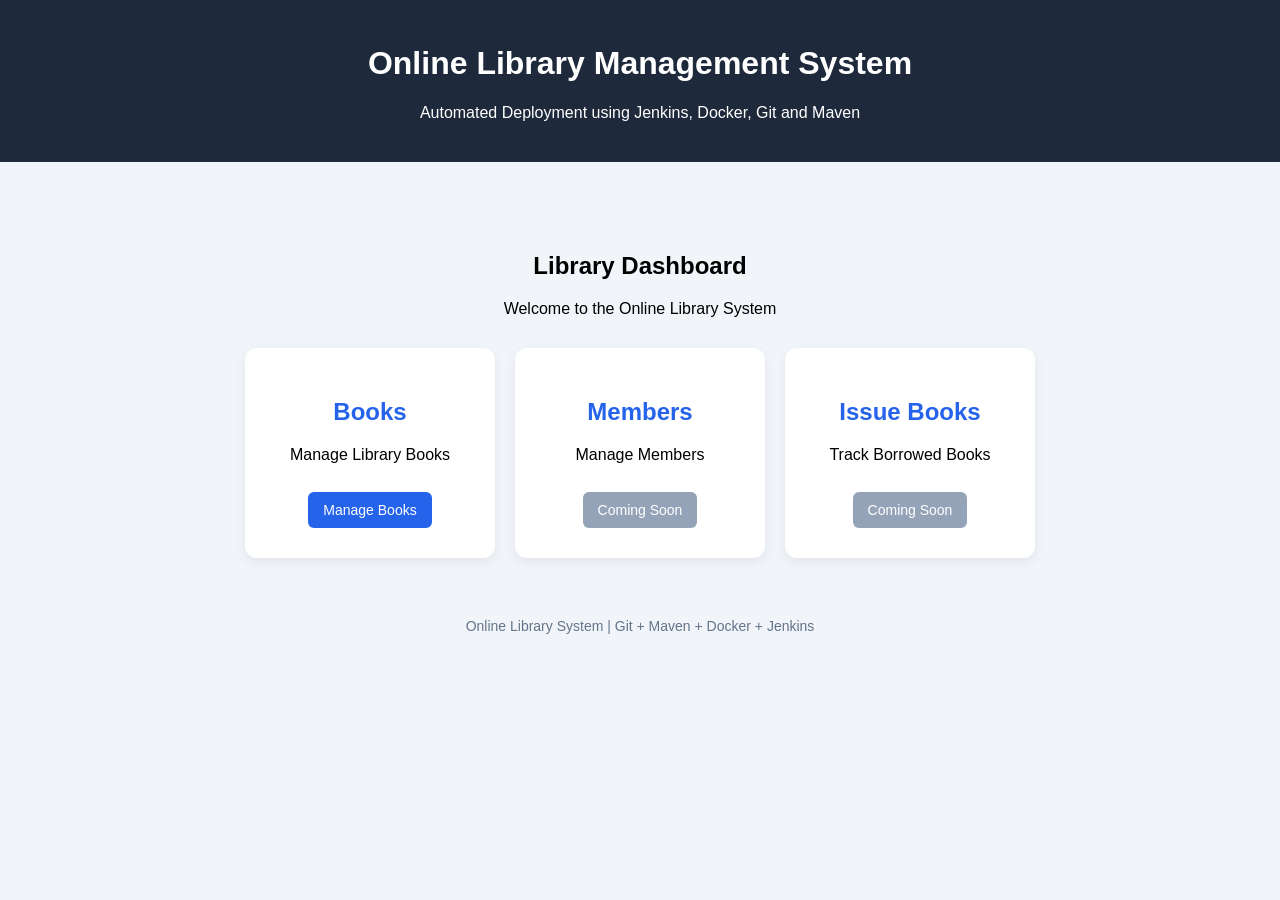
==== src/main/resources/templates/index.html @ 3aef6a5b "Initial commit - Online Library Management System" ====
<!DOCTYPE html>
<html lang="en">

<head>
    <meta charset="UTF-8">
    <meta name="viewport" content="width=device-width, initial-scale=1">
    <title>Online Library System</title>

    <style>
        body {
            font-family: Arial, sans-serif;
            background: #f1f5f9;
            margin: 0;
        }

        header {
            background: #1e293b;
            color: white;
            padding: 24px;
            text-align: center;
        }

        main {
            max-width: 900px;
            margin: 50px auto;
            padding: 20px;
            text-align: center;
        }

        .cards {
            display: flex;
            flex-wrap: wrap;
            justify-content: center;
            gap: 20px;
            margin-top: 30px;
        }

        .card {
            background: white;
            padding: 30px;
            width: 190px;
            border-radius: 12px;
            box-shadow: 0 4px 12px #0001;
        }

        .card h2 {
            color: #2563eb;
        }

        .btn {
            display: inline-block;
            margin-top: 12px;
            padding: 10px 15px;
            background: #2563eb;
            color: white;
            text-decoration: none;
            border-radius: 6px;
            font-size: 14px;
        }

        .btn:hover {
            background: #1d4ed8;
        }

        .disabled {
            background: #94a3b8;
            cursor: not-allowed;
        }

        footer {
            margin-top: 60px;
            color: #64748b;
            font-size: 14px;
        }
    </style>
</head>

<body>

    <header>
        <h1>Online Library Management System</h1>
        <p>
            Automated Deployment using Jenkins,
            Docker, Git and Maven
        </p>
    </header>

    <main>
        <h2>Library Dashboard</h2>
        <p>Welcome to the Online Library System</p>

        <div class="cards">

            <div class="card">
                <h2>Books</h2>
                <p>Manage Library Books</p>
                <a href="/books" class="btn">
                    Manage Books
                </a>
            </div>

            <div class="card">
                <h2>Members</h2>
                <p>Manage Members</p>
                <span class="btn disabled">
                    Coming Soon
                </span>
            </div>

            <div class="card">
                <h2>Issue Books</h2>
                <p>Track Borrowed Books</p>
                <span class="btn disabled">
                    Coming Soon
                </span>
            </div>

        </div>

        <footer>
            <p>
                Online Library System |
                Git + Maven + Docker + Jenkins
            </p>
        </footer>
    </main>

</body>

</html>
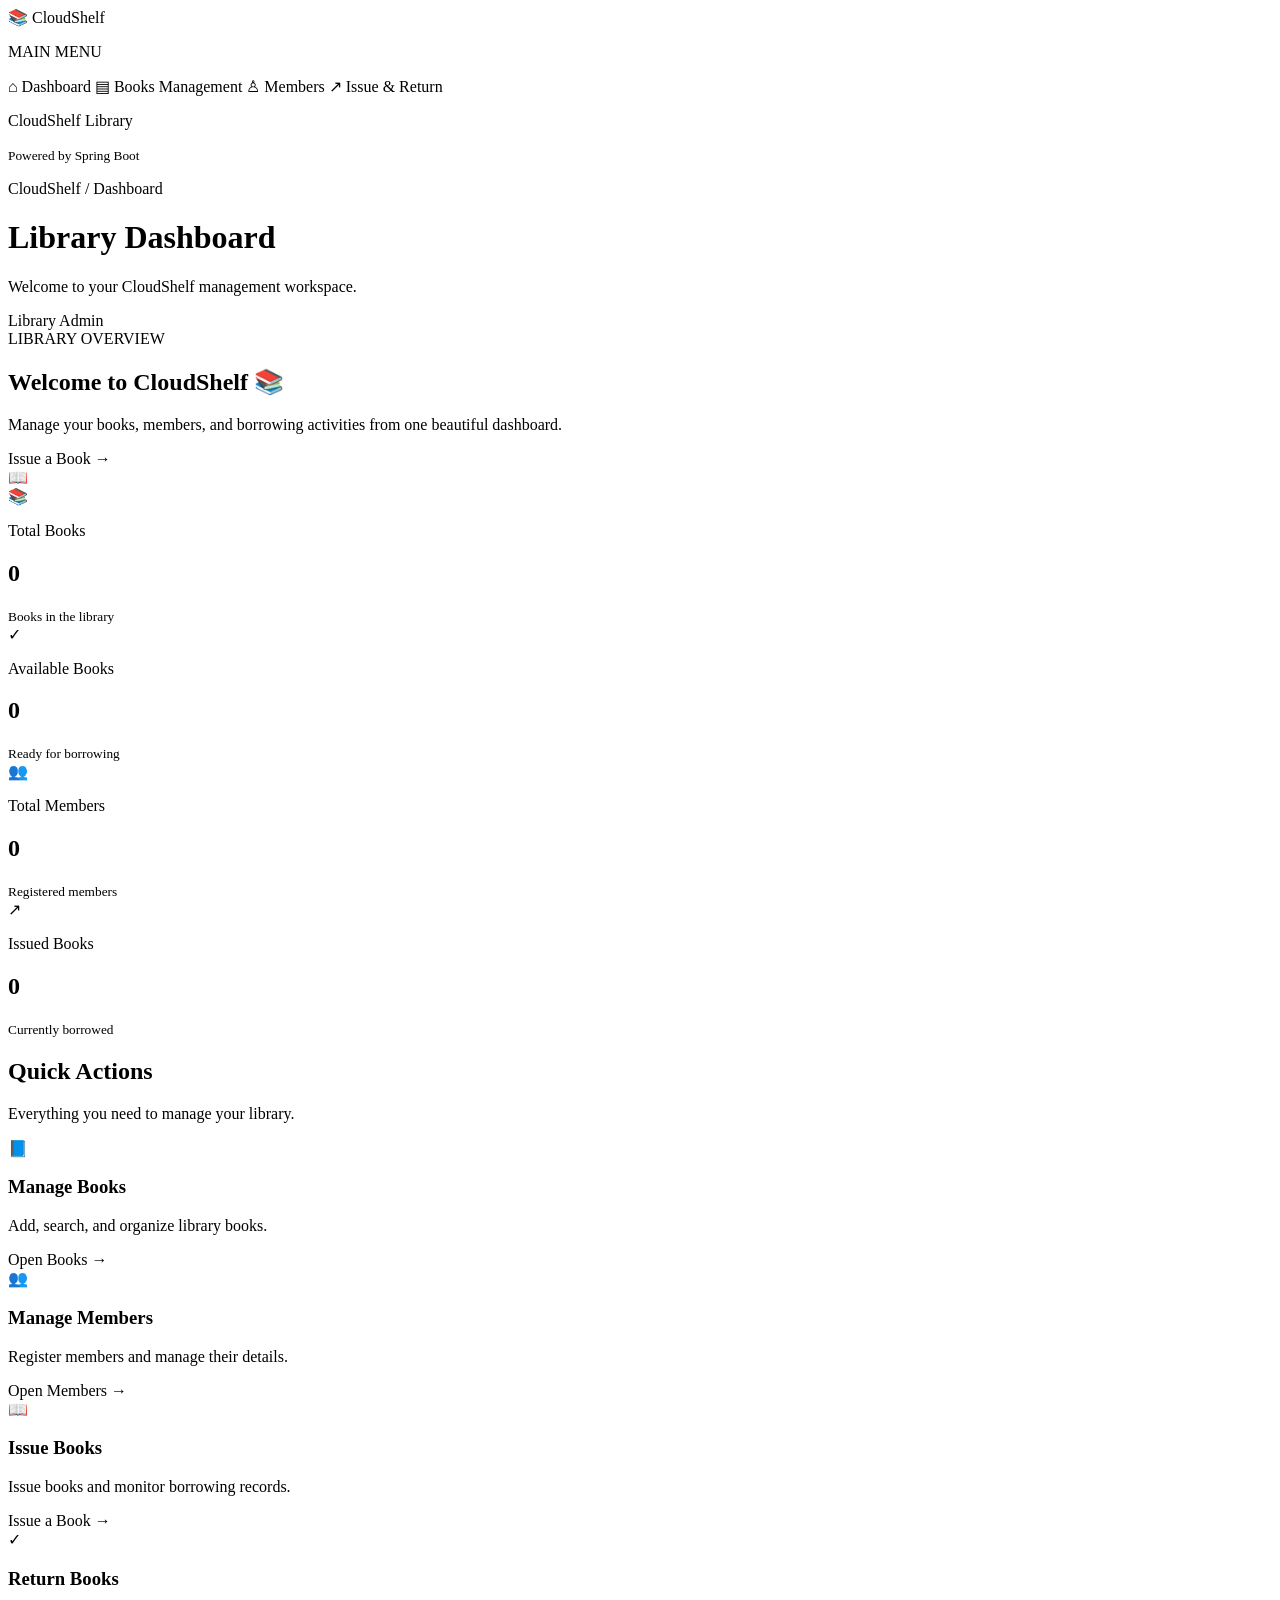
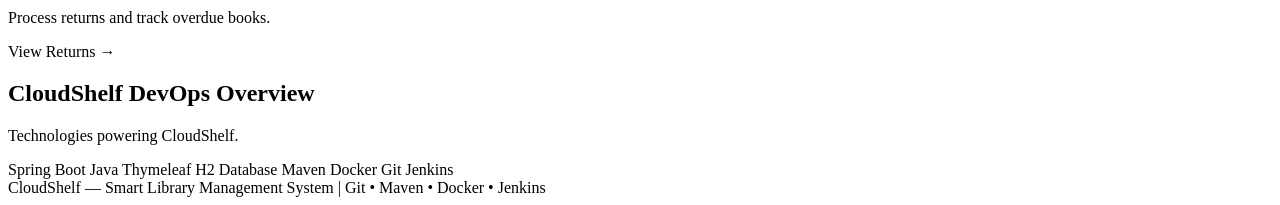
==== commit f7d72a26: "Initial commit - CloudShelf Library Management System" ====
--- a/src/main/resources/templates/index.html
+++ b/src/main/resources/templates/index.html
@@ -1,129 +1,224 @@
 <!DOCTYPE html>
-<html lang="en">
+<html lang="en" xmlns:th="http://www.thymeleaf.org">
 
 <head>
     <meta charset="UTF-8">
     <meta name="viewport" content="width=device-width, initial-scale=1">
-    <title>Online Library System</title>
-
-    <style>
-        body {
-            font-family: Arial, sans-serif;
-            background: #f1f5f9;
-            margin: 0;
-        }
-
-        header {
-            background: #1e293b;
-            color: white;
-            padding: 24px;
-            text-align: center;
-        }
-
-        main {
-            max-width: 900px;
-            margin: 50px auto;
-            padding: 20px;
-            text-align: center;
-        }
-
-        .cards {
-            display: flex;
-            flex-wrap: wrap;
-            justify-content: center;
-            gap: 20px;
-            margin-top: 30px;
-        }
-
-        .card {
-            background: white;
-            padding: 30px;
-            width: 190px;
-            border-radius: 12px;
-            box-shadow: 0 4px 12px #0001;
-        }
-
-        .card h2 {
-            color: #2563eb;
-        }
-
-        .btn {
-            display: inline-block;
-            margin-top: 12px;
-            padding: 10px 15px;
-            background: #2563eb;
-            color: white;
-            text-decoration: none;
-            border-radius: 6px;
-            font-size: 14px;
-        }
-
-        .btn:hover {
-            background: #1d4ed8;
-        }
-
-        .disabled {
-            background: #94a3b8;
-            cursor: not-allowed;
-        }
-
-        footer {
-            margin-top: 60px;
-            color: #64748b;
-            font-size: 14px;
-        }
-    </style>
+    <title>Dashboard | CloudShelf</title>
+    <link rel="stylesheet" th:href="@{/css/style.css}">
 </head>
 
 <body>
 
-    <header>
-        <h1>Online Library Management System</h1>
-        <p>
-            Automated Deployment using Jenkins,
-            Docker, Git and Maven
-        </p>
-    </header>
-
-    <main>
-        <h2>Library Dashboard</h2>
-        <p>Welcome to the Online Library System</p>
-
-        <div class="cards">
-
-            <div class="card">
-                <h2>Books</h2>
-                <p>Manage Library Books</p>
-                <a href="/books" class="btn">
-                    Manage Books
-                </a>
+    <div class="app-layout">
+
+        <!-- Sidebar -->
+        <aside class="sidebar">
+
+            <div class="logo">
+                <span class="logo-icon">📚</span>
+                <span>CloudShelf</span>
             </div>
 
-            <div class="card">
-                <h2>Members</h2>
-                <p>Manage Members</p>
-                <span class="btn disabled">
-                    Coming Soon
-                </span>
+            <p class="sidebar-label">MAIN MENU</p>
+
+            <nav class="nav-menu">
+
+                <a th:href="@{/}" class="nav-link active">
+                    <span>⌂</span> Dashboard
+                </a>
+
+                <a th:href="@{/books}" class="nav-link">
+                    <span>▤</span> Books Management
+                </a>
+
+                <a th:href="@{/members}" class="nav-link">
+                    <span>♙</span> Members
+                </a>
+
+                <a th:href="@{/loans}" class="nav-link">
+                    <span>↗</span> Issue & Return
+                </a>
+
+            </nav>
+
+            <div class="sidebar-footer">
+                <p>CloudShelf Library</p>
+                <small>Powered by Spring Boot</small>
             </div>
 
-            <div class="card">
-                <h2>Issue Books</h2>
-                <p>Track Borrowed Books</p>
-                <span class="btn disabled">
-                    Coming Soon
-                </span>
-            </div>
-
-        </div>
-
-        <footer>
-            <p>
-                Online Library System |
-                Git + Maven + Docker + Jenkins
-            </p>
-        </footer>
-    </main>
+        </aside>
+
+        <!-- Main Content -->
+        <main class="main-content">
+
+            <!-- Top Bar -->
+            <header class="topbar">
+
+                <div>
+                    <p class="breadcrumb">CloudShelf / Dashboard</p>
+                    <h1>Library Dashboard</h1>
+                    <p class="subtitle">
+                        Welcome to your CloudShelf management workspace.
+                    </p>
+                </div>
+
+                <div class="topbar-actions">
+                    <span class="admin-badge">Library Admin</span>
+                </div>
+
+            </header>
+
+            <!-- Welcome Banner -->
+            <section class="welcome-banner">
+
+                <div>
+                    <span class="welcome-label">LIBRARY OVERVIEW</span>
+
+                    <h2>Welcome to CloudShelf 📚</h2>
+
+                    <p>
+                        Manage your books, members, and borrowing
+                        activities from one beautiful dashboard.
+                    </p>
+
+                    <a th:href="@{/loans}" class="btn btn-light">
+                        Issue a Book →
+                    </a>
+                </div>
+
+                <div class="welcome-art">📖</div>
+
+            </section>
+
+            <!-- Statistics -->
+            <section class="stats-grid">
+
+                <div class="stat-card">
+
+                    <div class="stat-icon blue">📚</div>
+
+                    <div>
+                        <p class="stat-label">Total Books</p>
+                        <h2 th:text="${totalBooks}">0</h2>
+                        <small>Books in the library</small>
+                    </div>
+
+                </div>
+
+                <div class="stat-card">
+
+                    <div class="stat-icon green">✓</div>
+
+                    <div>
+                        <p class="stat-label">Available Books</p>
+                        <h2 th:text="${availableBooks}">0</h2>
+                        <small>Ready for borrowing</small>
+                    </div>
+
+                </div>
+
+                <div class="stat-card">
+
+                    <div class="stat-icon purple">👥</div>
+
+                    <div>
+                        <p class="stat-label">Total Members</p>
+                        <h2 th:text="${totalMembers}">0</h2>
+                        <small>Registered members</small>
+                    </div>
+
+                </div>
+
+                <div class="stat-card">
+
+                    <div class="stat-icon orange">↗</div>
+
+                    <div>
+                        <p class="stat-label">Issued Books</p>
+                        <h2 th:text="${issuedBooks}">0</h2>
+                        <small>Currently borrowed</small>
+                    </div>
+
+                </div>
+
+            </section>
+
+            <!-- Quick Actions -->
+            <section class="panel">
+
+                <div class="panel-heading">
+                    <div>
+                        <h2>Quick Actions</h2>
+                        <p>Everything you need to manage your library.</p>
+                    </div>
+                </div>
+
+                <div class="quick-actions">
+
+                    <a th:href="@{/books}" class="action-card">
+                        <div class="action-icon blue">📘</div>
+                        <h3>Manage Books</h3>
+                        <p>Add, search, and organize library books.</p>
+                        <span>Open Books →</span>
+                    </a>
+
+                    <a th:href="@{/members}" class="action-card">
+                        <div class="action-icon purple">👥</div>
+                        <h3>Manage Members</h3>
+                        <p>Register members and manage their details.</p>
+                        <span>Open Members →</span>
+                    </a>
+
+                    <a th:href="@{/loans}" class="action-card">
+                        <div class="action-icon orange">📖</div>
+                        <h3>Issue Books</h3>
+                        <p>Issue books and monitor borrowing records.</p>
+                        <span>Issue a Book →</span>
+                    </a>
+
+                    <a th:href="@{/loans}" class="action-card">
+                        <div class="action-icon green">✓</div>
+                        <h3>Return Books</h3>
+                        <p>Process returns and track overdue books.</p>
+                        <span>View Returns →</span>
+                    </a>
+
+                </div>
+
+            </section>
+
+            <!-- System Information -->
+            <section class="panel">
+
+                <div class="panel-heading">
+                    <div>
+                        <h2>CloudShelf DevOps Overview</h2>
+                        <p>Technologies powering CloudShelf.</p>
+                    </div>
+                </div>
+
+                <div class="tech-stack">
+                    <span>Spring Boot</span>
+                    <span>Java</span>
+                    <span>Thymeleaf</span>
+                    <span>H2 Database</span>
+                    <span>Maven</span>
+                    <span>Docker</span>
+                    <span>Git</span>
+                    <span>Jenkins</span>
+                </div>
+
+            </section>
+
+            <footer class="page-footer">
+                CloudShelf — Smart Library Management System |
+                Git • Maven • Docker • Jenkins
+            </footer>
+
+        </main>
+
+    </div>
 
 </body>
 
